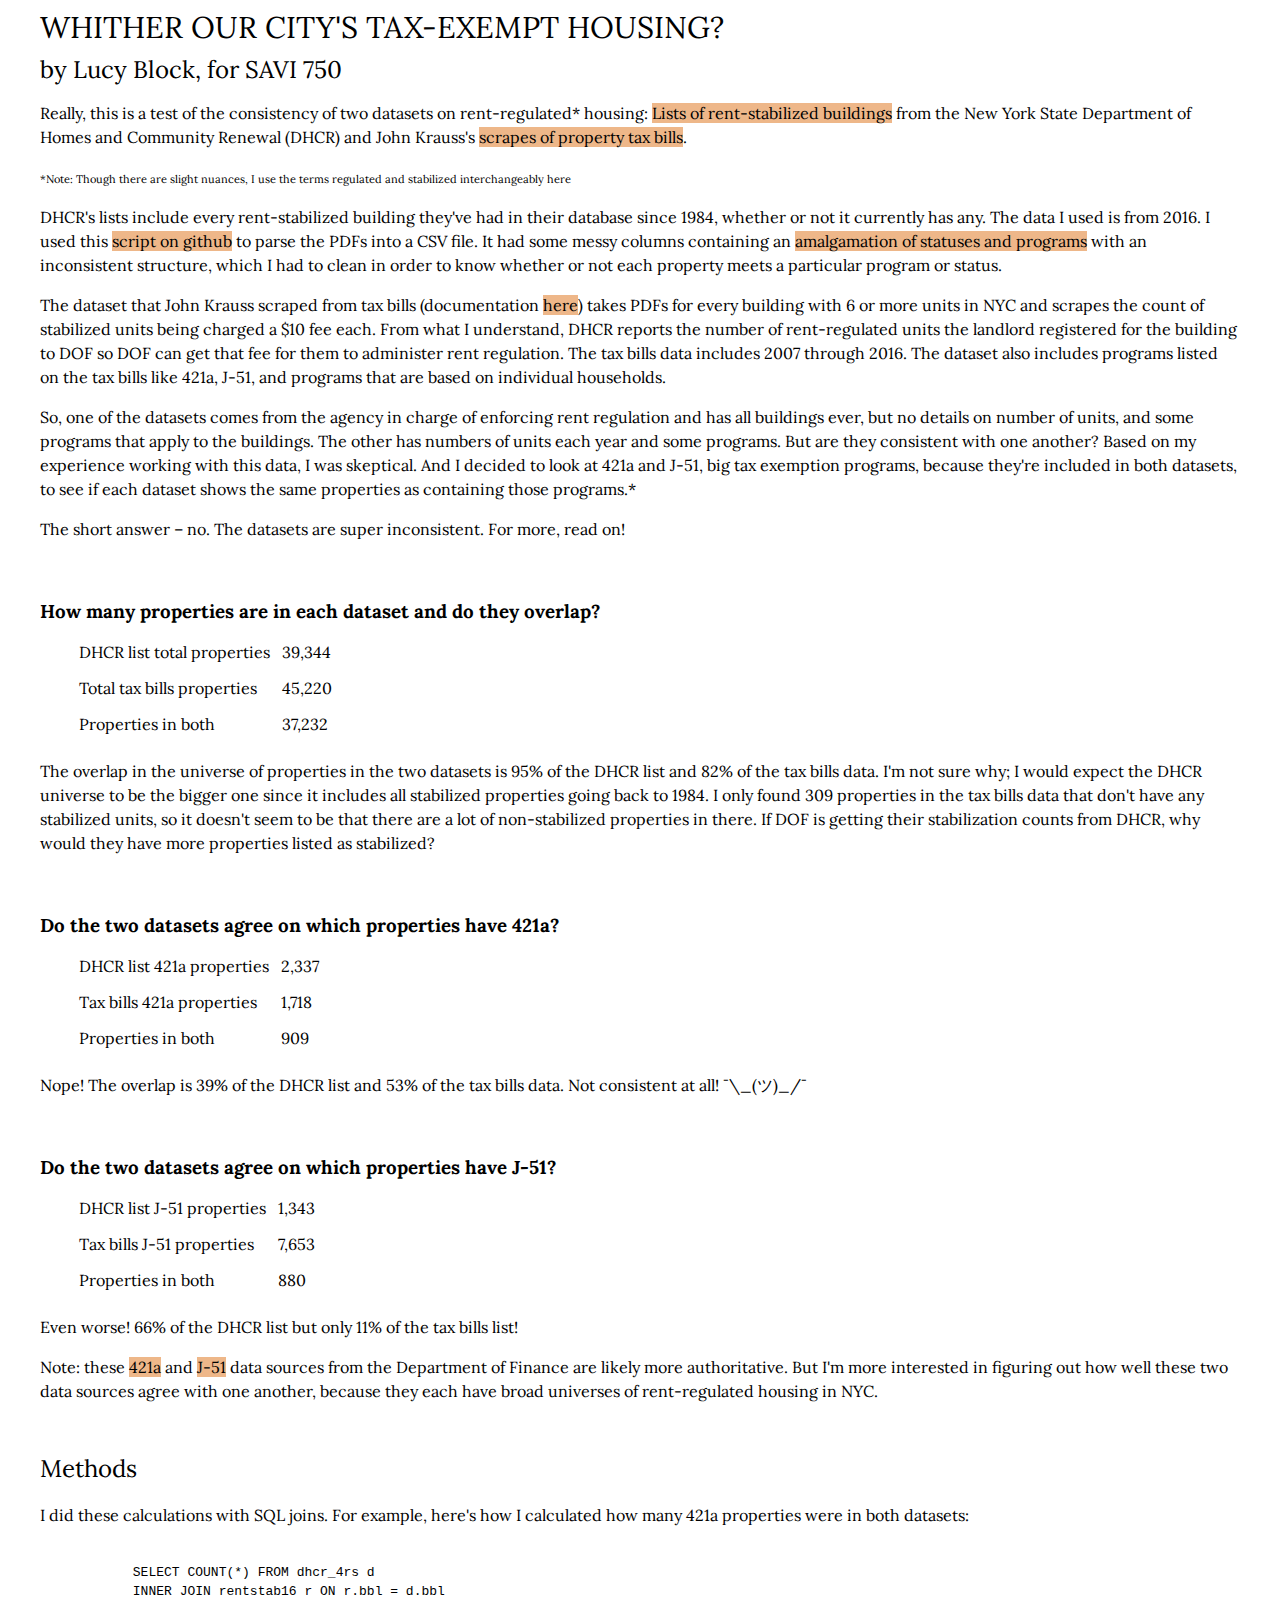
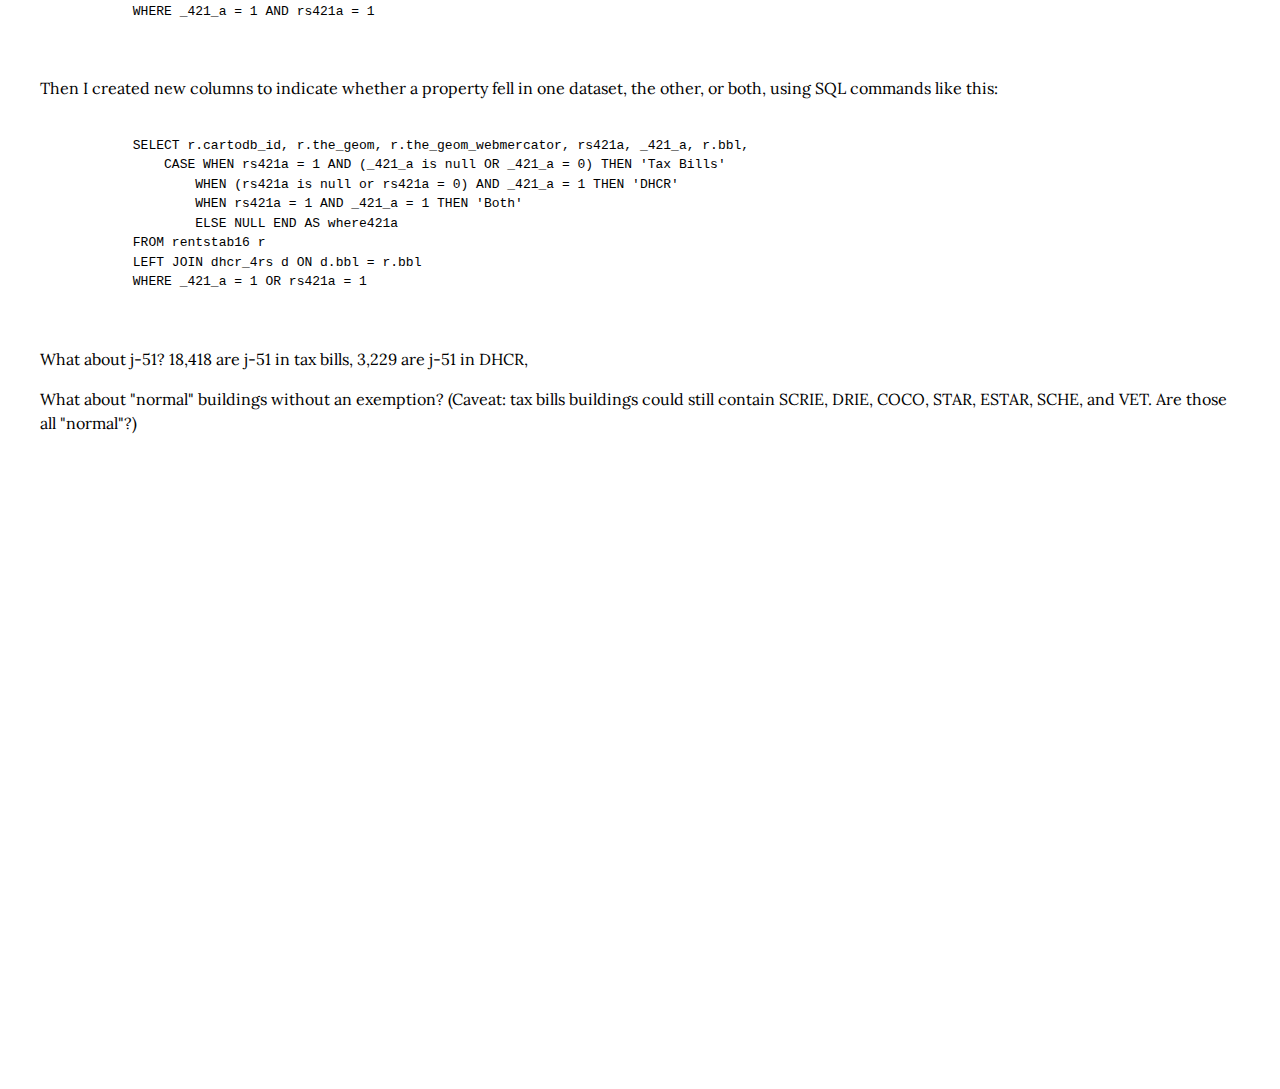
==== assignment3/index.html @ 946c29ef "in the middle of assignment 3" ====
<!DOCTYPE html>
<html>
<head>
<meta charset="UTF-8">
<title>SAVI 750 - lblock map presentation</title>
<link rel="stylesheet" href="style.css" type="text/css" />
<link href="https://fonts.googleapis.com/css?family=Lora|Noto+Sans+JP" rel="stylesheet">
<style>
body {
    font-family: 'Lora', sans-serif;
}


div {
    font-family: 'Lora', sans-serif;
    font-weight: 300;
    line-height: 1.5;
}

p {
    margin: 1rem 2rem 1rem 2rem;
}

ul {
    margin-left: 2rem;
}

h1 {
    text-transform: uppercase;
    font-size: 30px;
    font-weight: 300;
    margin: .5rem 2rem .5rem 2rem;
}

h2 {
    font-weight: 300;
    font-size: 24px;
    margin: .5rem 2rem .5rem 2rem;
}

h3 {
    margin: .5rem 2rem .5rem 2rem;
}

f6 {
    font-size: 11px;
}

a {
    background-color: rgb(238, 183, 137);
    text-decoration: none;
    color: black;
}

a:hover {
    background-color: rgb(207, 185, 174);
}

#dhcrmap {
    margin-left: 5%;
    margin-right: 5%;
}

.tbl {
    padding-left: 4rem;
}

.tbl tr {
    cellpadding: 2rem;
}

</style>
</head>
<body>
<h1>Whither our city's tax-exempt housing?</h1>
<h2>by Lucy Block, for SAVI 750</h2>
<div>
    <p>
        Really, this is a test of the consistency of two datasets on rent-regulated* housing: <a href="https://www1.nyc.gov/site/rentguidelinesboard/resources/rent-stabilized-building-lists.page" target="_blank">Lists of rent-stabilized buildings</a> from the New York State Department of Homes and Community Renewal (DHCR) and John Krauss's <a href="taxbills.nyc" target="_blank">scrapes of property tax bills</a>. 
    </p>
    <p>
        <f6>*Note: Though there are slight nuances, I use the terms regulated and stabilized interchangeably here</f6>
    </p>
    <p>
        DHCR's lists include every rent-stabilized building they've had in their database since 1984, whether or not it currently has any. The data I used is from 2016. I used this <a href="https://github.com/MODA-NYC/DHCR_RentStabData" target="_blank">script on github</a> to parse the PDFs into a CSV file. It had some messy columns containing an <a href="https://apps.hcr.ny.gov/BuildingSearch/popup.aspx" target="_blank">amalgamation of statuses and programs</a> with an inconsistent structure, which I had to clean in order to know whether or not each property meets a particular program or status. 
    </p>
    <p>
        The dataset that John Krauss scraped from tax bills (documentation <a href="https://github.com/talos/nyc-stabilization-unit-counts" target="_blank">here</a>) takes PDFs for every building with 6 or more units in NYC and scrapes the count of stabilized units being charged a $10 fee each. From what I understand, DHCR reports the number of rent-regulated units the landlord registered for the building to DOF so DOF can get that fee for them to administer rent regulation. The tax bills data includes 2007 through 2016. The dataset also includes programs listed on the tax bills like 421a, J-51, and programs that are based on individual households. 
    </p>
    <p>
        So, one of the datasets comes from the agency in charge of enforcing rent regulation and has all buildings ever, but no details on number of units, and some programs that apply to the buildings. The other has numbers of units each year and some programs. But are they consistent with one another? Based on my experience working with this data, I was skeptical. And I decided to look at 421a and J-51, big tax exemption programs, because they're included in both datasets, to see if each dataset shows the same properties as containing those programs.*
    </p>
    <p>
        <strong>The short answer &ndash; no.</strong> The datasets are super inconsistent. For more, read on!
    </p>
    <br>
    <p>
    <h3>How many properties are in each dataset and do they overlap?</h3>
        <table class ="tbl" cellpadding="5">
            <tr>
                <td><strong>DHCR list total properties</strong></td>
                <td>39,344</td> 
            </tr>
            <tr>
                <td><strong>Total tax bills properties</strong></td>
                <td>45,220</td> 
            </tr>
            <tr>
                <td><strong>Properties in both</strong></td>
                <td>37,232</td> 
            </tr>
        </table>
    </p>
    <p>
        The overlap in the universe of properties in the two datasets is 95% of the DHCR list and 82% of the tax bills data. I'm not sure why; I would expect the DHCR universe to be the bigger one since it includes all stabilized properties going back to 1984. I only found 309 properties in the tax bills data that don't have any stabilized units, so it doesn't seem to be that there are a lot of non-stabilized properties in there. If DOF is getting their stabilization counts from DHCR, why would they have more properties listed as stabilized?  
    </p>
    <br>
    <p>
    <h3>Do the two datasets agree on which properties have 421a?</h3>
        <table class ="tbl" cellpadding="5">
            <tr>
                <td><strong>DHCR list 421a properties</strong></td>
                <td>2,337</td> 
            </tr>
            <tr>
                <td><strong>Tax bills 421a properties</strong></td>
                <td>1,718</td> 
            </tr>
            <tr>
                <td><strong>Properties in both</strong></td>
                <td>909</td> 
            </tr>
        </table>
    </p>
    <p>
        Nope! The overlap is 39% of the DHCR list and 53% of the tax bills data. Not consistent at all! ¯\_(ツ)_/¯
    </p>
    <br>
    <p>
    <h3>Do the two datasets agree on which properties have J-51?</h3>
        <table class ="tbl" cellpadding="5">
            <tr>
                <td><strong>DHCR list J-51 properties</strong></td>
                <td>1,343</td> 
            </tr>
            <tr>
                <td><strong>Tax bills J-51 properties</strong></td>
                <td>7,653</td> 
            </tr>
            <tr>
                <td><strong>Properties in both</strong></td>
                <td>880</td> 
            </tr>
        </table>
    </p>
    <p>
            Even worse! 66% of the DHCR list but only 11% of the tax bills list!
    </p>
    <p>
        Note: these <a href="https://www1.nyc.gov/site/finance/benefits/benefits-421a.page" target="_blank">421a</a> and <a href="https://www1.nyc.gov/site/finance/benefits/benefits-j51.page" target="_blank">J-51</a> data sources from the Department of Finance are likely more authoritative. But I'm more interested in figuring out how well these two data sources agree with one another, because they each have broad universes of rent-regulated housing in NYC.
    </p>
    <br>
    <h2>Methods</h2>
    <p>
        I did these calculations with SQL joins. For example, here's how I calculated how many 421a properties were in both datasets:
        <pre>
            <code>
                SELECT COUNT(*) FROM dhcr_4rs d
                INNER JOIN rentstab16 r ON r.bbl = d.bbl
                WHERE _421_a = 1 AND rs421a = 1
            </code>
        </pre>
    </p>
    <p>
        Then I created new columns to indicate whether a property fell in one dataset, the other, or both, using SQL commands like this:
        <pre>
            <code>
                SELECT r.cartodb_id, r.the_geom, r.the_geom_webmercator, rs421a, _421_a, r.bbl,
                    CASE WHEN rs421a = 1 AND (_421_a is null OR _421_a = 0) THEN 'Tax Bills'
                        WHEN (rs421a is null or rs421a = 0) AND _421_a = 1 THEN 'DHCR'
                        WHEN rs421a = 1 AND _421_a = 1 THEN 'Both'
                        ELSE NULL END AS where421a
                FROM rentstab16 r
                LEFT JOIN dhcr_4rs d ON d.bbl = r.bbl
                WHERE _421_a = 1 OR rs421a = 1
            </code>
            </pre>
    </p>

  </p>
  <p>
  </p>
  <p>
    What about j-51? 

    18,418 are j-51 in tax bills, 3,229 are j-51 in DHCR, 
  </p>
  <p>
      What about "normal" buildings without an exemption? (Caveat: tax bills buildings could still contain SCRIE, DRIE, COCO, STAR, ESTAR, SCHE, and VET. Are those all "normal"?)
  </p>
  <div id="dhcrmap">
      <iframe width="100%" height="600" frameborder="0" src="https://lucindbl.carto.com/builder/fca75038-8654-4f10-bb62-364223138fb2/embed" allowfullscreen webkitallowfullscreen mozallowfullscreen oallowfullscreen msallowfullscreen>
      </iframe>
  </div>
  <br>

</div>
</body>
</html>
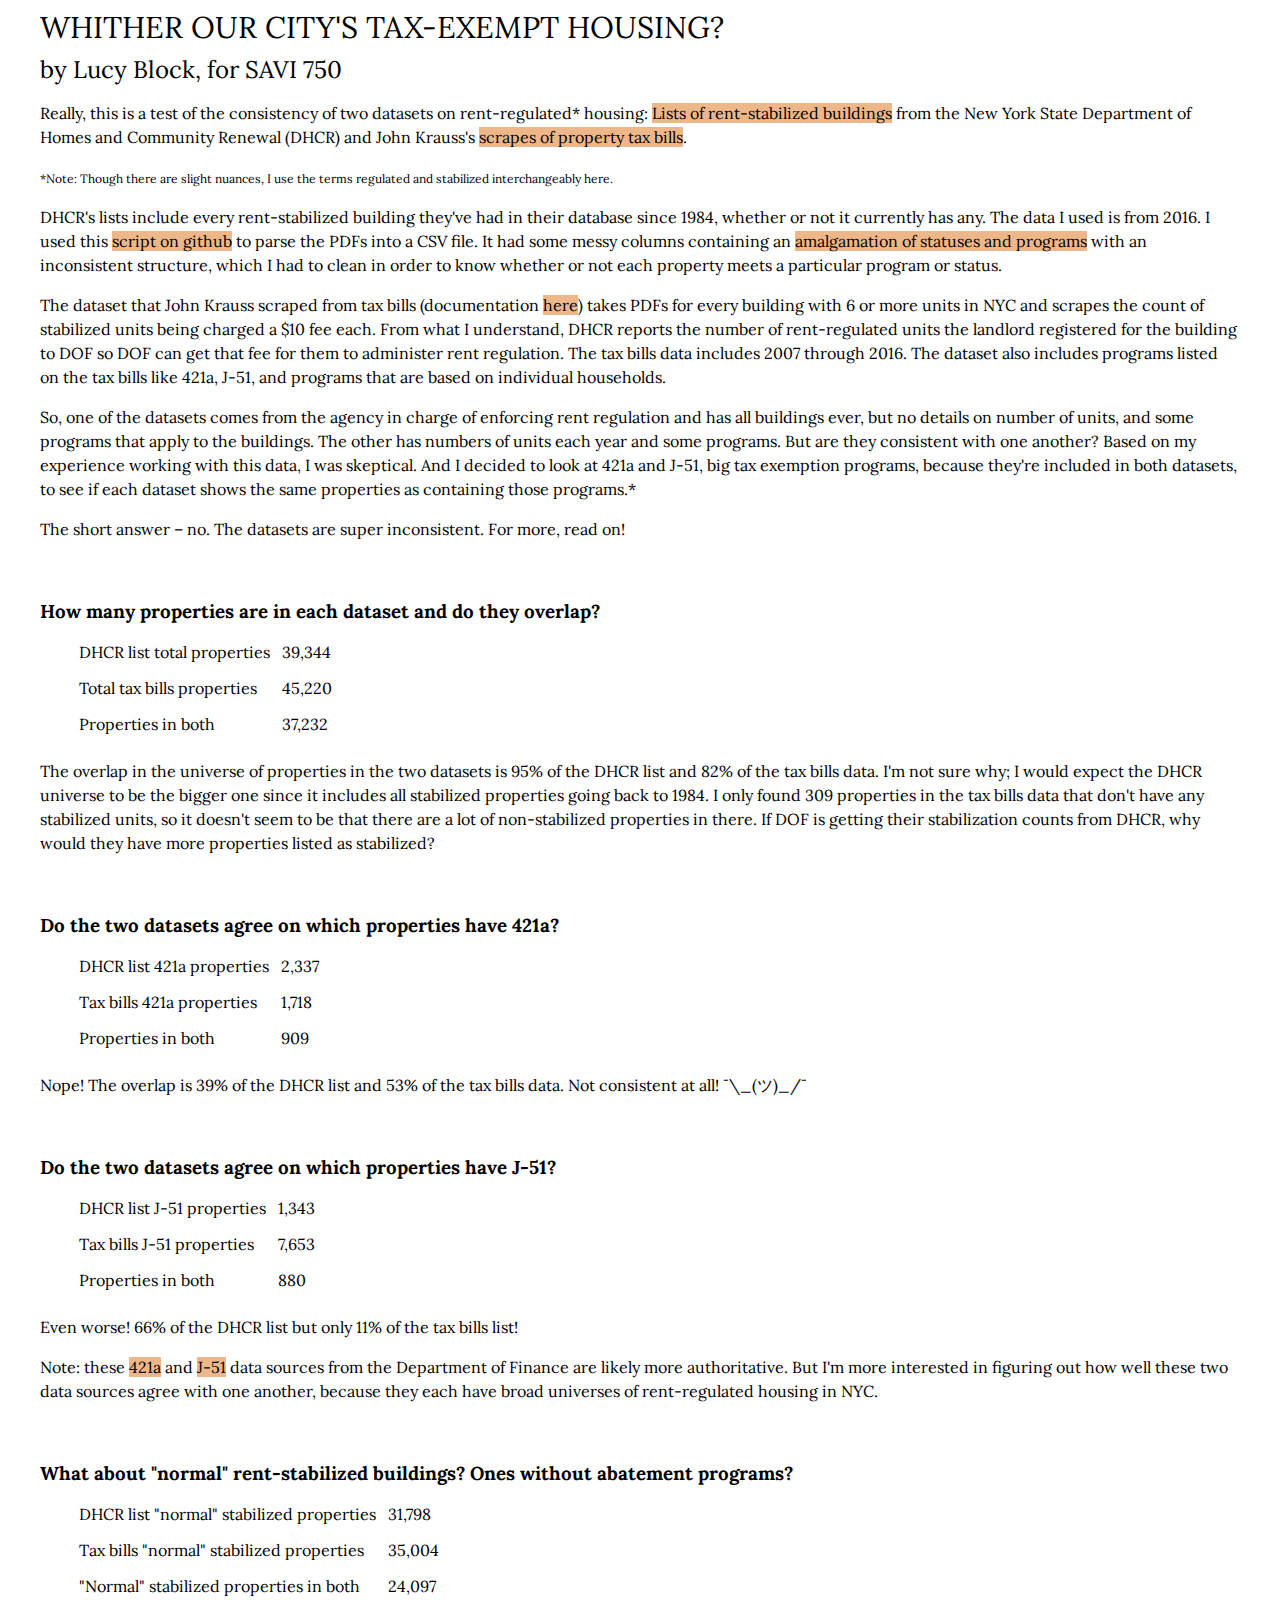
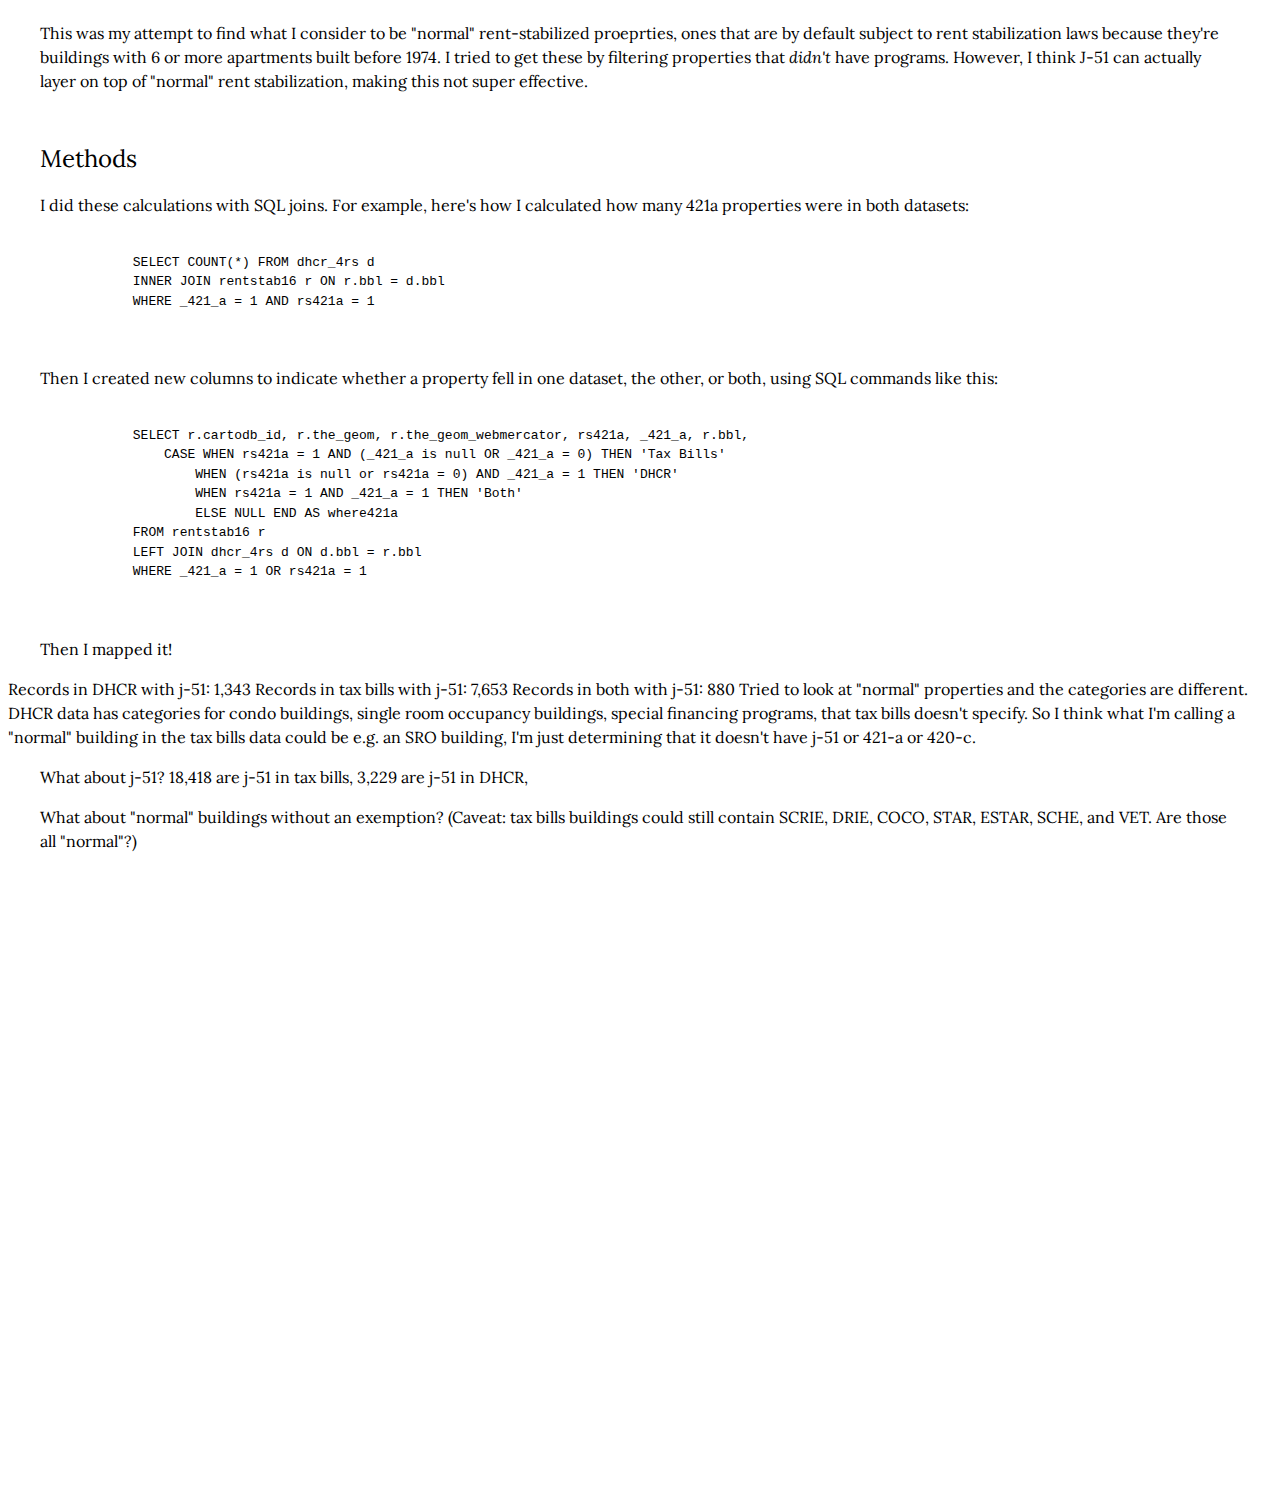
==== commit ba9f15da: "more numbers" ====
--- a/assignment3/index.html
+++ b/assignment3/index.html
@@ -43,7 +43,7 @@
 }
 
 f6 {
-    font-size: 11px;
+    font-size: 12px;
 }
 
 a {
@@ -79,7 +79,7 @@
         Really, this is a test of the consistency of two datasets on rent-regulated* housing: <a href="https://www1.nyc.gov/site/rentguidelinesboard/resources/rent-stabilized-building-lists.page" target="_blank">Lists of rent-stabilized buildings</a> from the New York State Department of Homes and Community Renewal (DHCR) and John Krauss's <a href="taxbills.nyc" target="_blank">scrapes of property tax bills</a>. 
     </p>
     <p>
-        <f6>*Note: Though there are slight nuances, I use the terms regulated and stabilized interchangeably here</f6>
+        <f6>*Note: Though there are slight nuances, I use the terms regulated and stabilized interchangeably here.</f6>
     </p>
     <p>
         DHCR's lists include every rent-stabilized building they've had in their database since 1984, whether or not it currently has any. The data I used is from 2016. I used this <a href="https://github.com/MODA-NYC/DHCR_RentStabData" target="_blank">script on github</a> to parse the PDFs into a CSV file. It had some messy columns containing an <a href="https://apps.hcr.ny.gov/BuildingSearch/popup.aspx" target="_blank">amalgamation of statuses and programs</a> with an inconsistent structure, which I had to clean in order to know whether or not each property meets a particular program or status. 
@@ -154,11 +154,32 @@
         </table>
     </p>
     <p>
-            Even worse! 66% of the DHCR list but only 11% of the tax bills list!
-    </p>
-    <p>
-        Note: these <a href="https://www1.nyc.gov/site/finance/benefits/benefits-421a.page" target="_blank">421a</a> and <a href="https://www1.nyc.gov/site/finance/benefits/benefits-j51.page" target="_blank">J-51</a> data sources from the Department of Finance are likely more authoritative. But I'm more interested in figuring out how well these two data sources agree with one another, because they each have broad universes of rent-regulated housing in NYC.
-    </p>
+        Even worse! 66% of the DHCR list but only 11% of the tax bills list!
+    </p>
+        <p>
+            Note: these <a href="https://www1.nyc.gov/site/finance/benefits/benefits-421a.page" target="_blank">421a</a> and <a href="https://www1.nyc.gov/site/finance/benefits/benefits-j51.page" target="_blank">J-51</a> data sources from the Department of Finance are likely more authoritative. But I'm more interested in figuring out how well these two data sources agree with one another, because they each have broad universes of rent-regulated housing in NYC.
+        </p>
+    <br>
+    <p>
+        <h3>What about "normal" rent-stabilized buildings? Ones without abatement programs?</h3>
+            <table class ="tbl" cellpadding="5">
+                <tr>
+                    <td><strong>DHCR list "normal" stabilized properties</strong></td>
+                    <td>31,798</td> 
+                </tr>
+                <tr>
+                    <td><strong>Tax bills "normal" stabilized properties</strong></td>
+                    <td>35,004</td> 
+                </tr>
+                <tr>
+                    <td><strong>"Normal" stabilized properties in both</strong></td>
+                    <td>24,097</td> 
+                </tr>
+            </table>
+        </p>
+        <p>
+            This was my attempt to find what I consider to be "normal" rent-stabilized proeprties, ones that are by default subject to rent stabilization laws because they're buildings with 6 or more apartments built before 1974. I tried to get these by filtering properties that <em>didn't</em> have programs. However, I think J-51 can actually layer on top of "normal" rent stabilization, making this not super effective.
+        </p>
     <br>
     <h2>Methods</h2>
     <p>
@@ -186,7 +207,17 @@
             </code>
             </pre>
     </p>
-
+    <p>Then I mapped it!</p>
+
+        Records in DHCR with j-51: 1,343
+        Records in tax bills with j-51: 7,653
+        Records in both with j-51: 880
+
+
+
+        Tried to look at "normal" properties and the categories are different. DHCR data has categories for condo buildings, single room occupancy buildings, special financing programs, that tax bills doesn't specify. So I think what I'm calling a "normal" building in the tax bills data could be e.g. an SRO building, I'm just determining that it doesn't have j-51 or 421-a or 420-c. 
+
+    </p>
   </p>
   <p>
   </p>
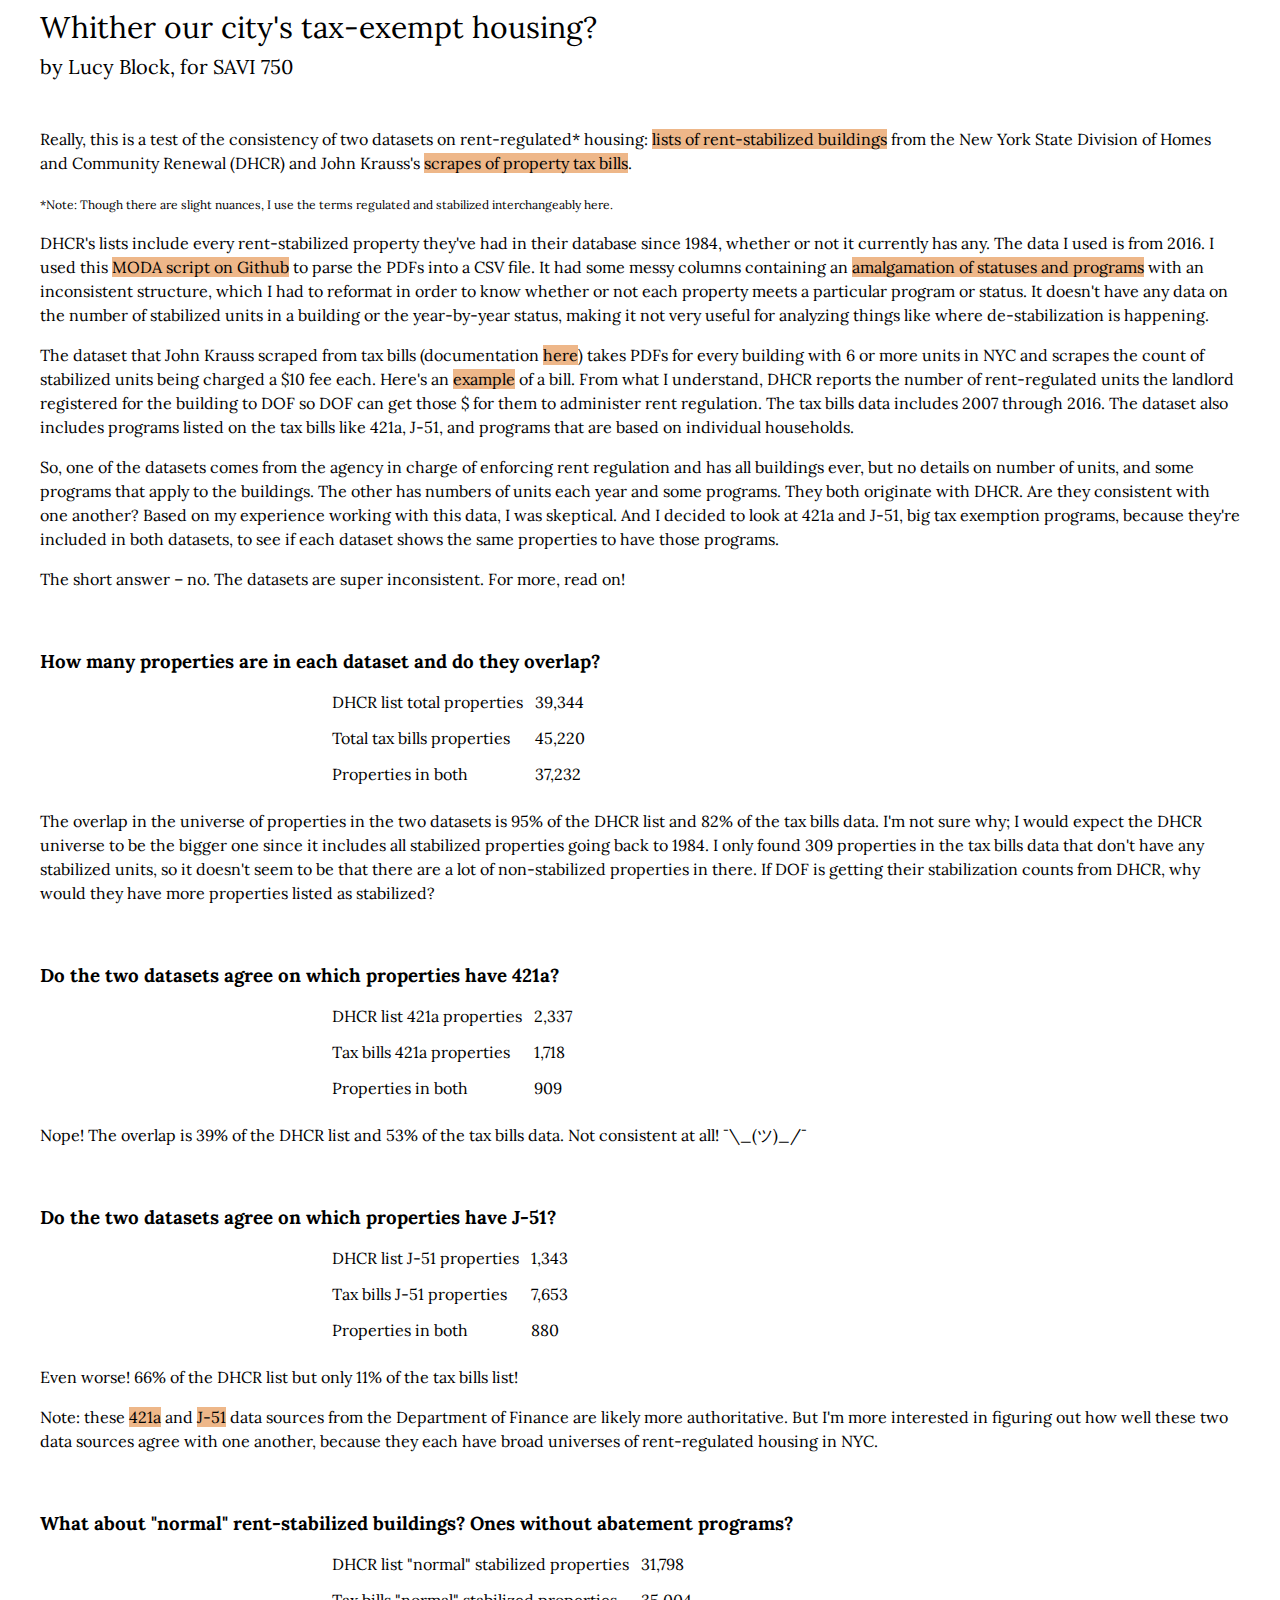
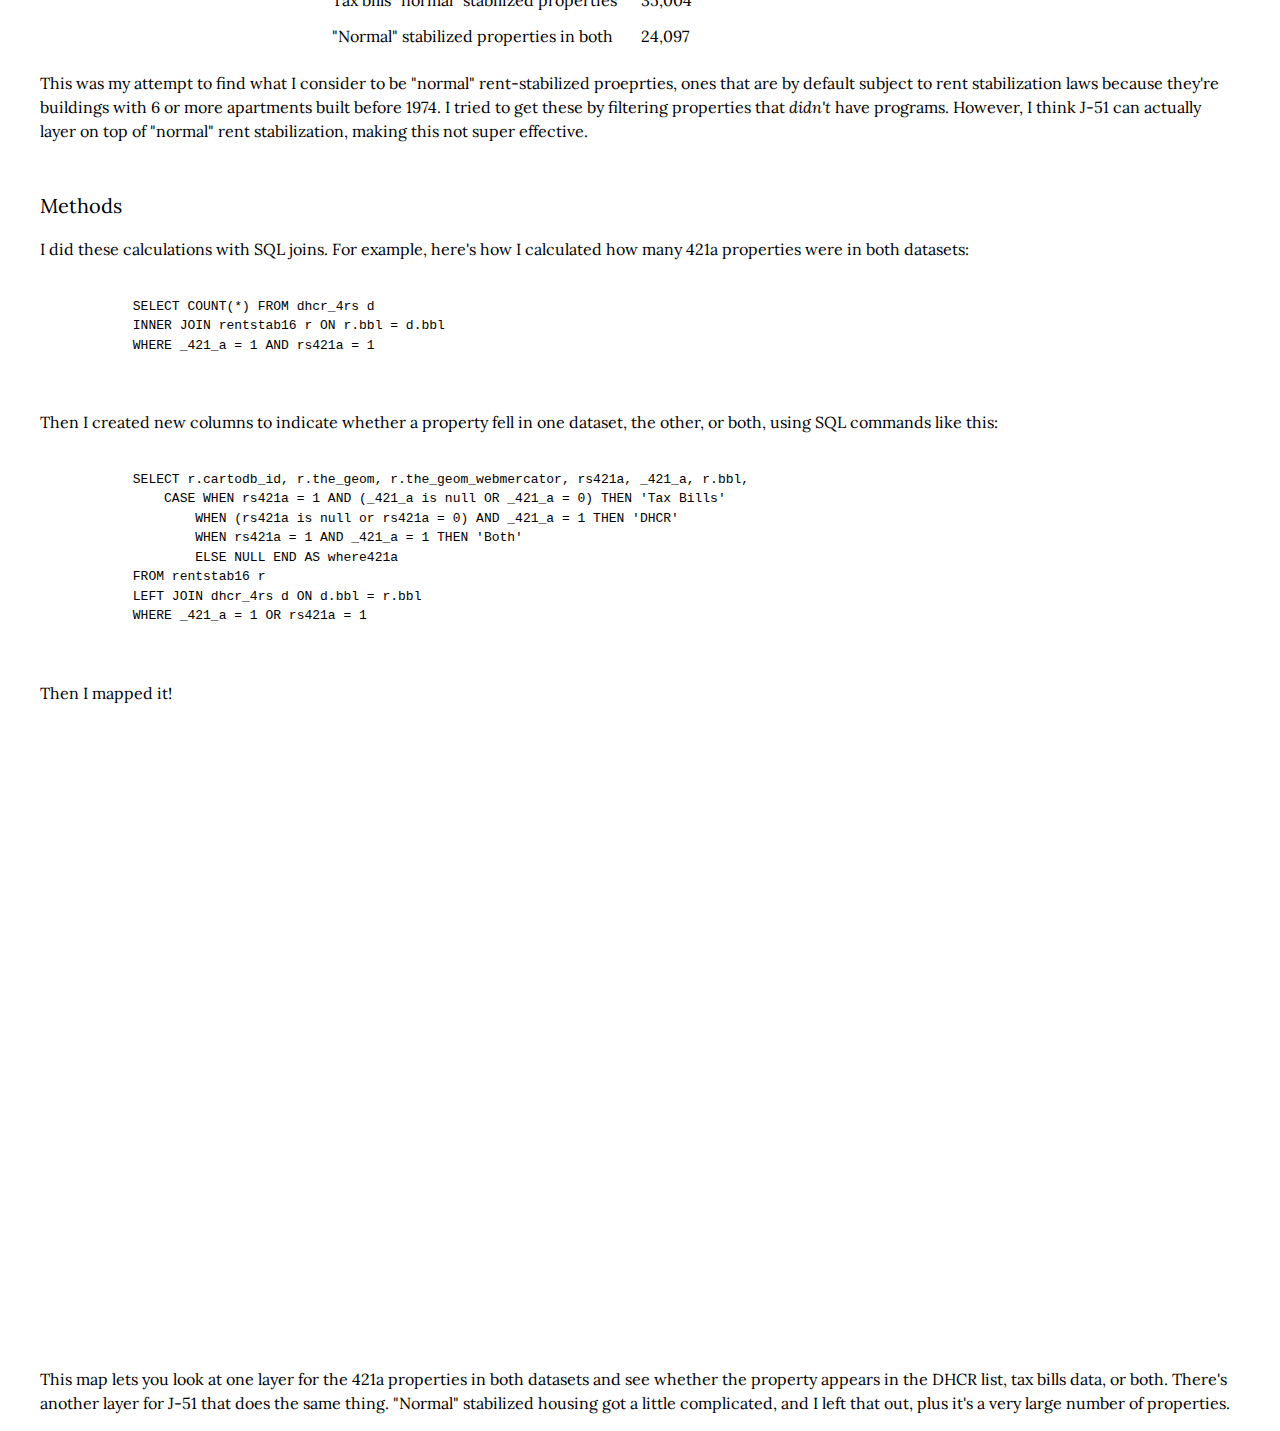
==== commit 14f2ec09: "more assignment 3" ====
--- a/assignment3/index.html
+++ b/assignment3/index.html
@@ -2,7 +2,7 @@
 <html>
 <head>
 <meta charset="UTF-8">
-<title>SAVI 750 - lblock map presentation</title>
+<title>lblock map presentation - SAVI 750</title>
 <link rel="stylesheet" href="style.css" type="text/css" />
 <link href="https://fonts.googleapis.com/css?family=Lora|Noto+Sans+JP" rel="stylesheet">
 <style>
@@ -26,7 +26,7 @@
 }
 
 h1 {
-    text-transform: uppercase;
+    /* text-transform: uppercase; */
     font-size: 30px;
     font-weight: 300;
     margin: .5rem 2rem .5rem 2rem;
@@ -34,7 +34,7 @@
 
 h2 {
     font-weight: 300;
-    font-size: 24px;
+    font-size: 20px;
     margin: .5rem 2rem .5rem 2rem;
 }
 
@@ -63,10 +63,8 @@
 
 .tbl {
     padding-left: 4rem;
-}
-
-.tbl tr {
-    cellpadding: 2rem;
+    left: 20%;
+    position: relative;
 }
 
 </style>
@@ -75,20 +73,21 @@
 <h1>Whither our city's tax-exempt housing?</h1>
 <h2>by Lucy Block, for SAVI 750</h2>
 <div>
-    <p>
-        Really, this is a test of the consistency of two datasets on rent-regulated* housing: <a href="https://www1.nyc.gov/site/rentguidelinesboard/resources/rent-stabilized-building-lists.page" target="_blank">Lists of rent-stabilized buildings</a> from the New York State Department of Homes and Community Renewal (DHCR) and John Krauss's <a href="taxbills.nyc" target="_blank">scrapes of property tax bills</a>. 
+    <br>
+    <p>
+        Really, this is a test of the consistency of two datasets on rent-regulated* housing: <a href="https://www1.nyc.gov/site/rentguidelinesboard/resources/rent-stabilized-building-lists.page" target="_blank">lists of rent-stabilized buildings</a> from the New York State Division of Homes and Community Renewal (DHCR) and John Krauss's <a href="http://taxbills.nyc" target="_blank">scrapes of property tax bills</a>. 
     </p>
     <p>
         <f6>*Note: Though there are slight nuances, I use the terms regulated and stabilized interchangeably here.</f6>
     </p>
     <p>
-        DHCR's lists include every rent-stabilized building they've had in their database since 1984, whether or not it currently has any. The data I used is from 2016. I used this <a href="https://github.com/MODA-NYC/DHCR_RentStabData" target="_blank">script on github</a> to parse the PDFs into a CSV file. It had some messy columns containing an <a href="https://apps.hcr.ny.gov/BuildingSearch/popup.aspx" target="_blank">amalgamation of statuses and programs</a> with an inconsistent structure, which I had to clean in order to know whether or not each property meets a particular program or status. 
-    </p>
-    <p>
-        The dataset that John Krauss scraped from tax bills (documentation <a href="https://github.com/talos/nyc-stabilization-unit-counts" target="_blank">here</a>) takes PDFs for every building with 6 or more units in NYC and scrapes the count of stabilized units being charged a $10 fee each. From what I understand, DHCR reports the number of rent-regulated units the landlord registered for the building to DOF so DOF can get that fee for them to administer rent regulation. The tax bills data includes 2007 through 2016. The dataset also includes programs listed on the tax bills like 421a, J-51, and programs that are based on individual households. 
-    </p>
-    <p>
-        So, one of the datasets comes from the agency in charge of enforcing rent regulation and has all buildings ever, but no details on number of units, and some programs that apply to the buildings. The other has numbers of units each year and some programs. But are they consistent with one another? Based on my experience working with this data, I was skeptical. And I decided to look at 421a and J-51, big tax exemption programs, because they're included in both datasets, to see if each dataset shows the same properties as containing those programs.*
+        DHCR's lists include every rent-stabilized property they've had in their database since 1984, whether or not it currently has any. The data I used is from 2016. I used this <a href="https://github.com/MODA-NYC/DHCR_RentStabData" target="_blank">MODA script on Github</a> to parse the PDFs into a CSV file. It had some messy columns containing an <a href="https://apps.hcr.ny.gov/BuildingSearch/popup.aspx" target="_blank">amalgamation of statuses and programs</a> with an inconsistent structure, which I had to reformat in order to know whether or not each property meets a particular program or status. It doesn't have any data on the number of stabilized units in a building or the year-by-year status, making it not very useful for analyzing things like where de-stabilization is happening.
+    </p>
+    <p>
+        The dataset that John Krauss scraped from tax bills (documentation <a href="https://github.com/talos/nyc-stabilization-unit-counts" target="_blank">here</a>) takes PDFs for every building with 6 or more units in NYC and scrapes the count of stabilized units being charged a $10 fee each. Here's an <a href="https://nycprop.nyc.gov/nycproperty/StatementSearch?bbl=2024240110&stmtDate=20170602&stmtType=SOA" target="_blank">example</a> of a bill. From what I understand, DHCR reports the number of rent-regulated units the landlord registered for the building to DOF so DOF can get those $ for them to administer rent regulation. The tax bills data includes 2007 through 2016. The dataset also includes programs listed on the tax bills like 421a, J-51, and programs that are based on individual households. 
+    </p>
+    <p>
+        So, one of the datasets comes from the agency in charge of enforcing rent regulation and has all buildings ever, but no details on number of units, and some programs that apply to the buildings. The other has numbers of units each year and some programs. They both originate with DHCR. Are they consistent with one another? Based on my experience working with this data, I was skeptical. And I decided to look at 421a and J-51, big tax exemption programs, because they're included in both datasets, to see if each dataset shows the same properties to have those programs.
     </p>
     <p>
         <strong>The short answer &ndash; no.</strong> The datasets are super inconsistent. For more, read on!
@@ -209,32 +208,14 @@
     </p>
     <p>Then I mapped it!</p>
 
-        Records in DHCR with j-51: 1,343
-        Records in tax bills with j-51: 7,653
-        Records in both with j-51: 880
-
-
-
-        Tried to look at "normal" properties and the categories are different. DHCR data has categories for condo buildings, single room occupancy buildings, special financing programs, that tax bills doesn't specify. So I think what I'm calling a "normal" building in the tax bills data could be e.g. an SRO building, I'm just determining that it doesn't have j-51 or 421-a or 420-c. 
-
-    </p>
-  </p>
-  <p>
-  </p>
-  <p>
-    What about j-51? 
-
-    18,418 are j-51 in tax bills, 3,229 are j-51 in DHCR, 
-  </p>
-  <p>
-      What about "normal" buildings without an exemption? (Caveat: tax bills buildings could still contain SCRIE, DRIE, COCO, STAR, ESTAR, SCHE, and VET. Are those all "normal"?)
-  </p>
   <div id="dhcrmap">
       <iframe width="100%" height="600" frameborder="0" src="https://lucindbl.carto.com/builder/fca75038-8654-4f10-bb62-364223138fb2/embed" allowfullscreen webkitallowfullscreen mozallowfullscreen oallowfullscreen msallowfullscreen>
       </iframe>
   </div>
   <br>
-
+  <p>
+      This map lets you look at one layer for the 421a properties in both datasets and see whether the property appears in the DHCR list, tax bills data, or both. There's another layer for J-51 that does the same thing. "Normal" stabilized housing got a little complicated, and I left that out, plus it's a very large number of properties.
+  </p>
 </div>
 </body>
 </html>
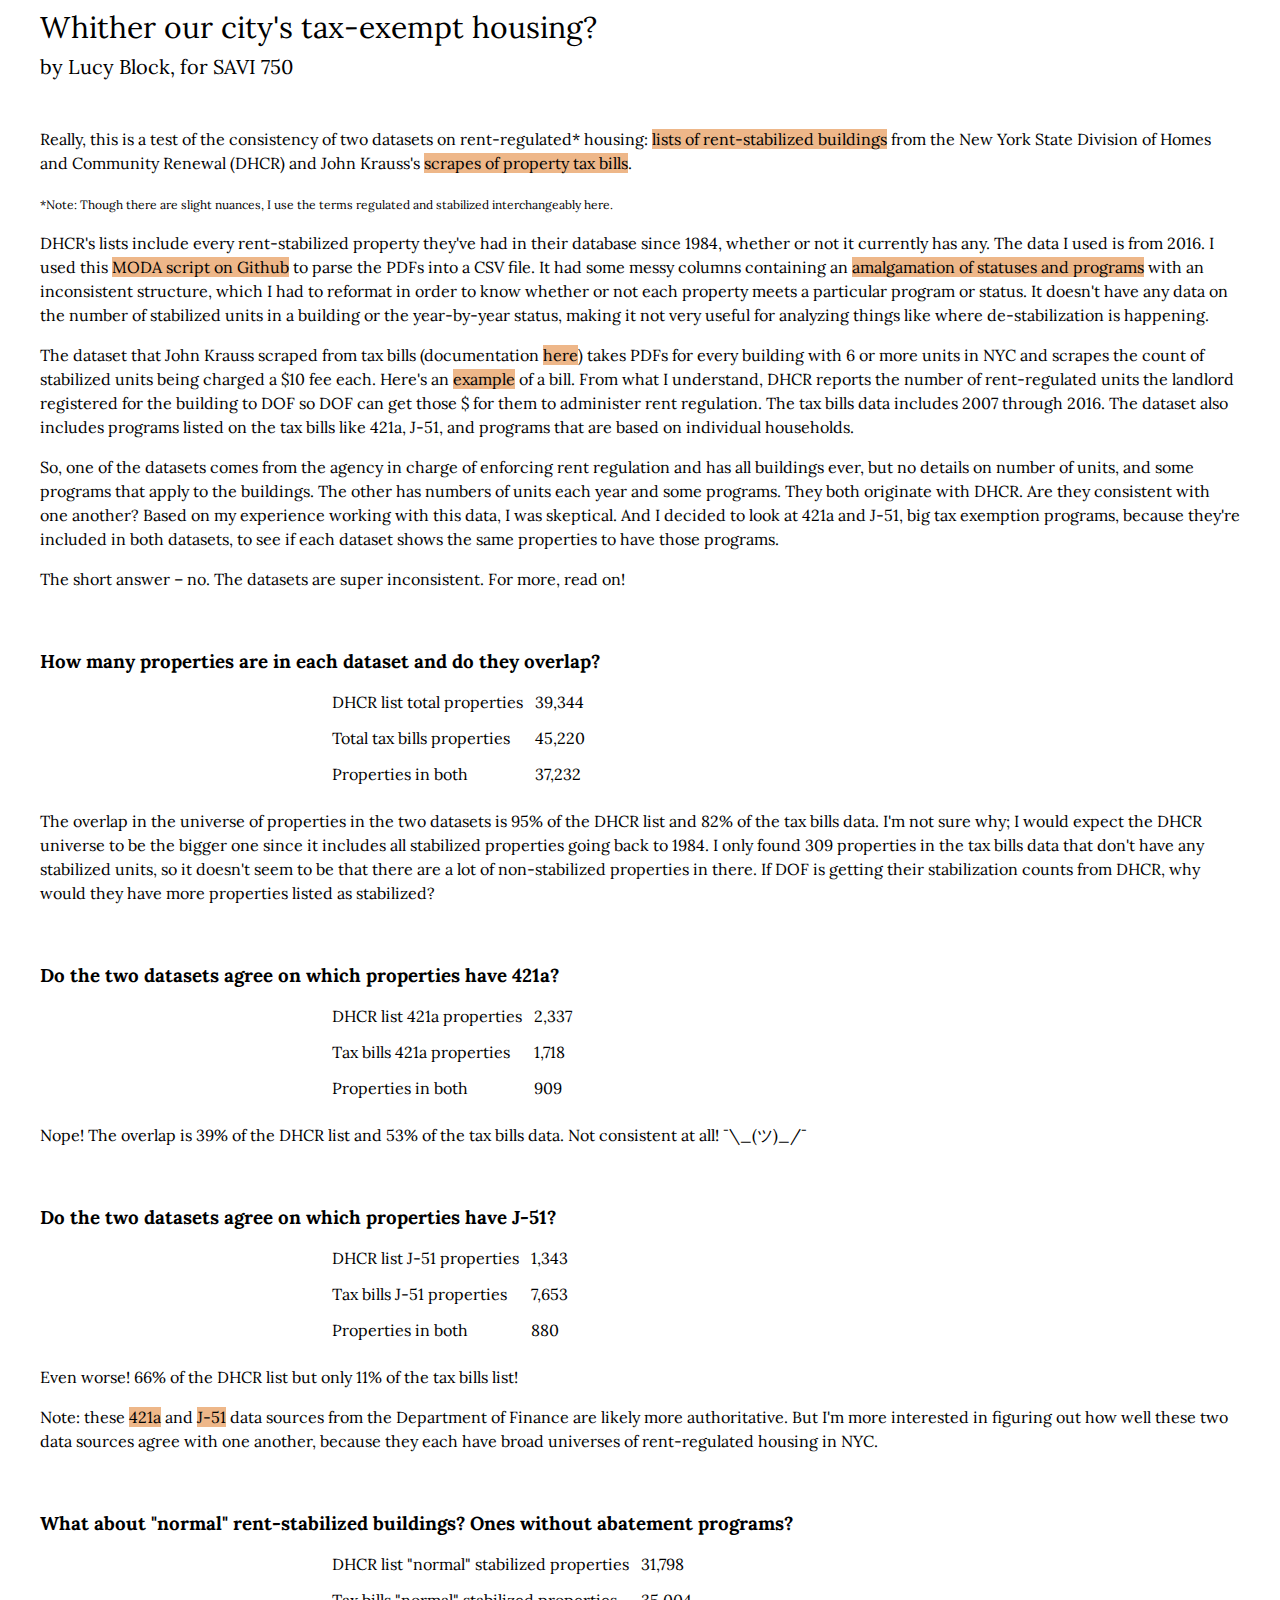
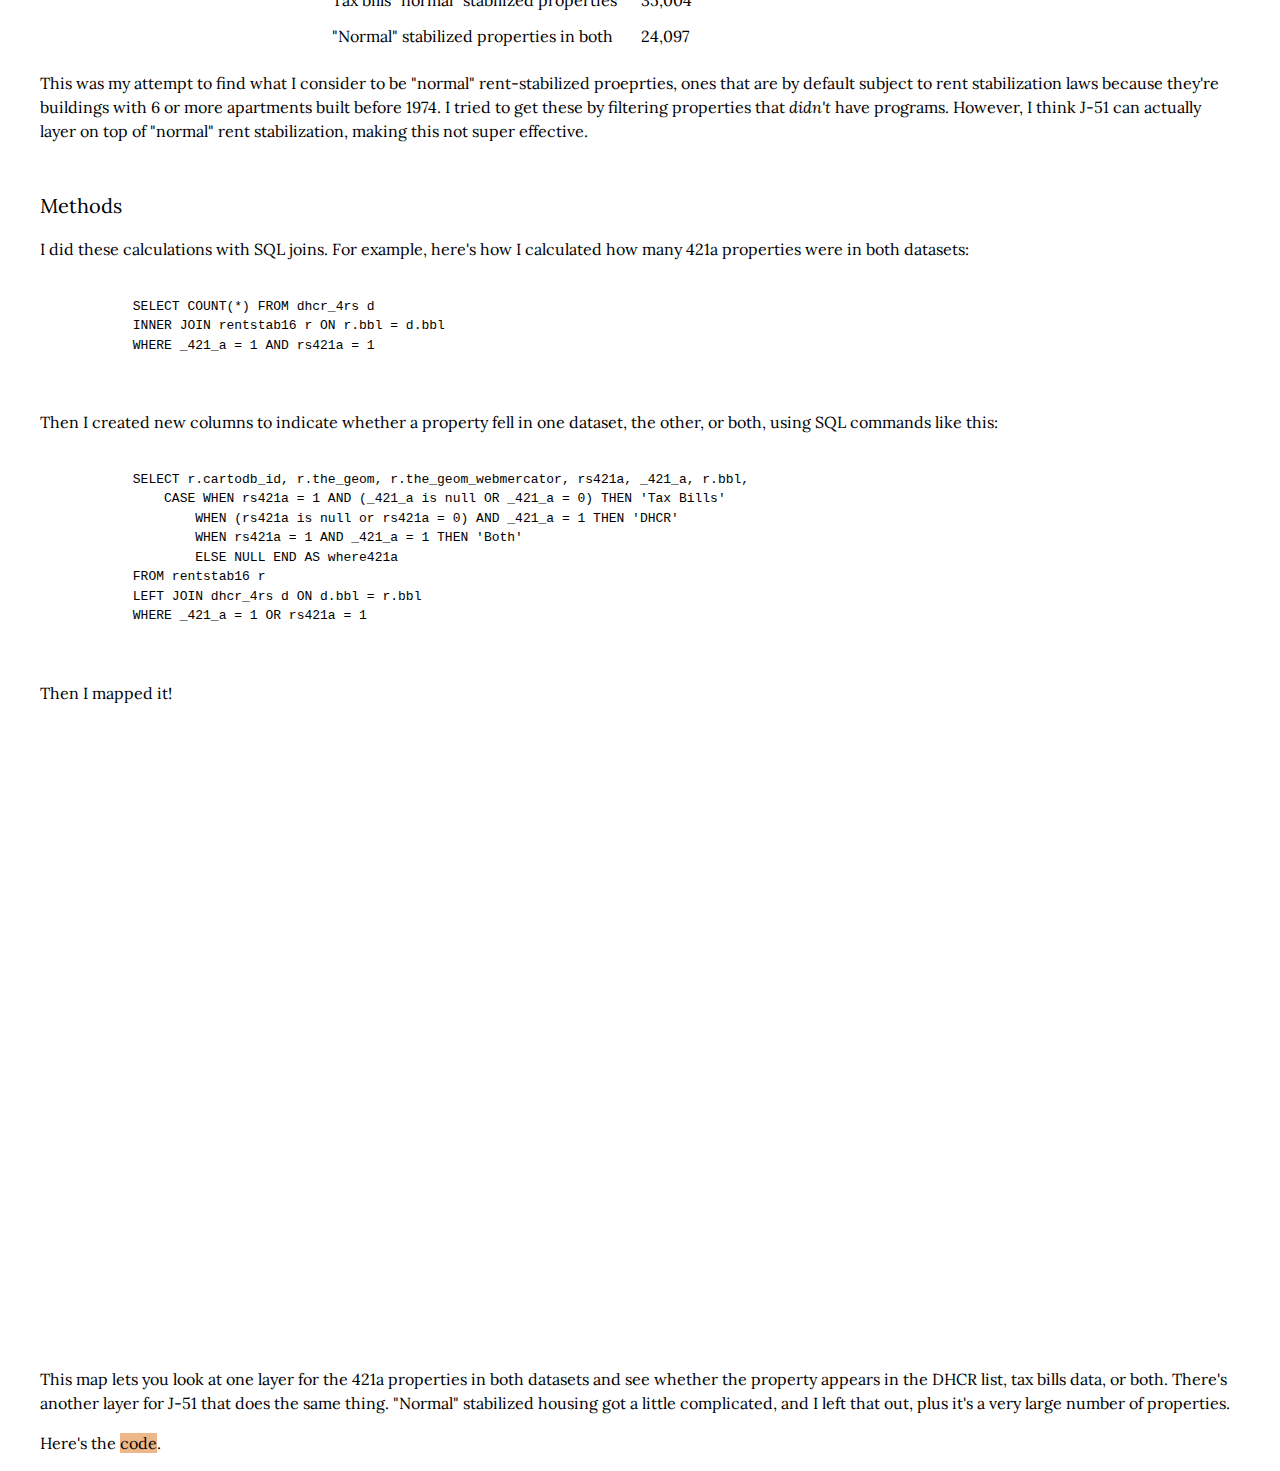
==== commit 4cbeaa1a: "link to code" ====
--- a/assignment3/index.html
+++ b/assignment3/index.html
@@ -216,6 +216,9 @@
   <p>
       This map lets you look at one layer for the 421a properties in both datasets and see whether the property appears in the DHCR list, tax bills data, or both. There's another layer for J-51 that does the same thing. "Normal" stabilized housing got a little complicated, and I left that out, plus it's a very large number of properties.
   </p>
+  <p>
+      Here's the <a href="https://github.com/lblok/savi-750/tree/gh-pages/assignment3" target="_blank">code</a>.
+  </p>
 </div>
 </body>
 </html>
